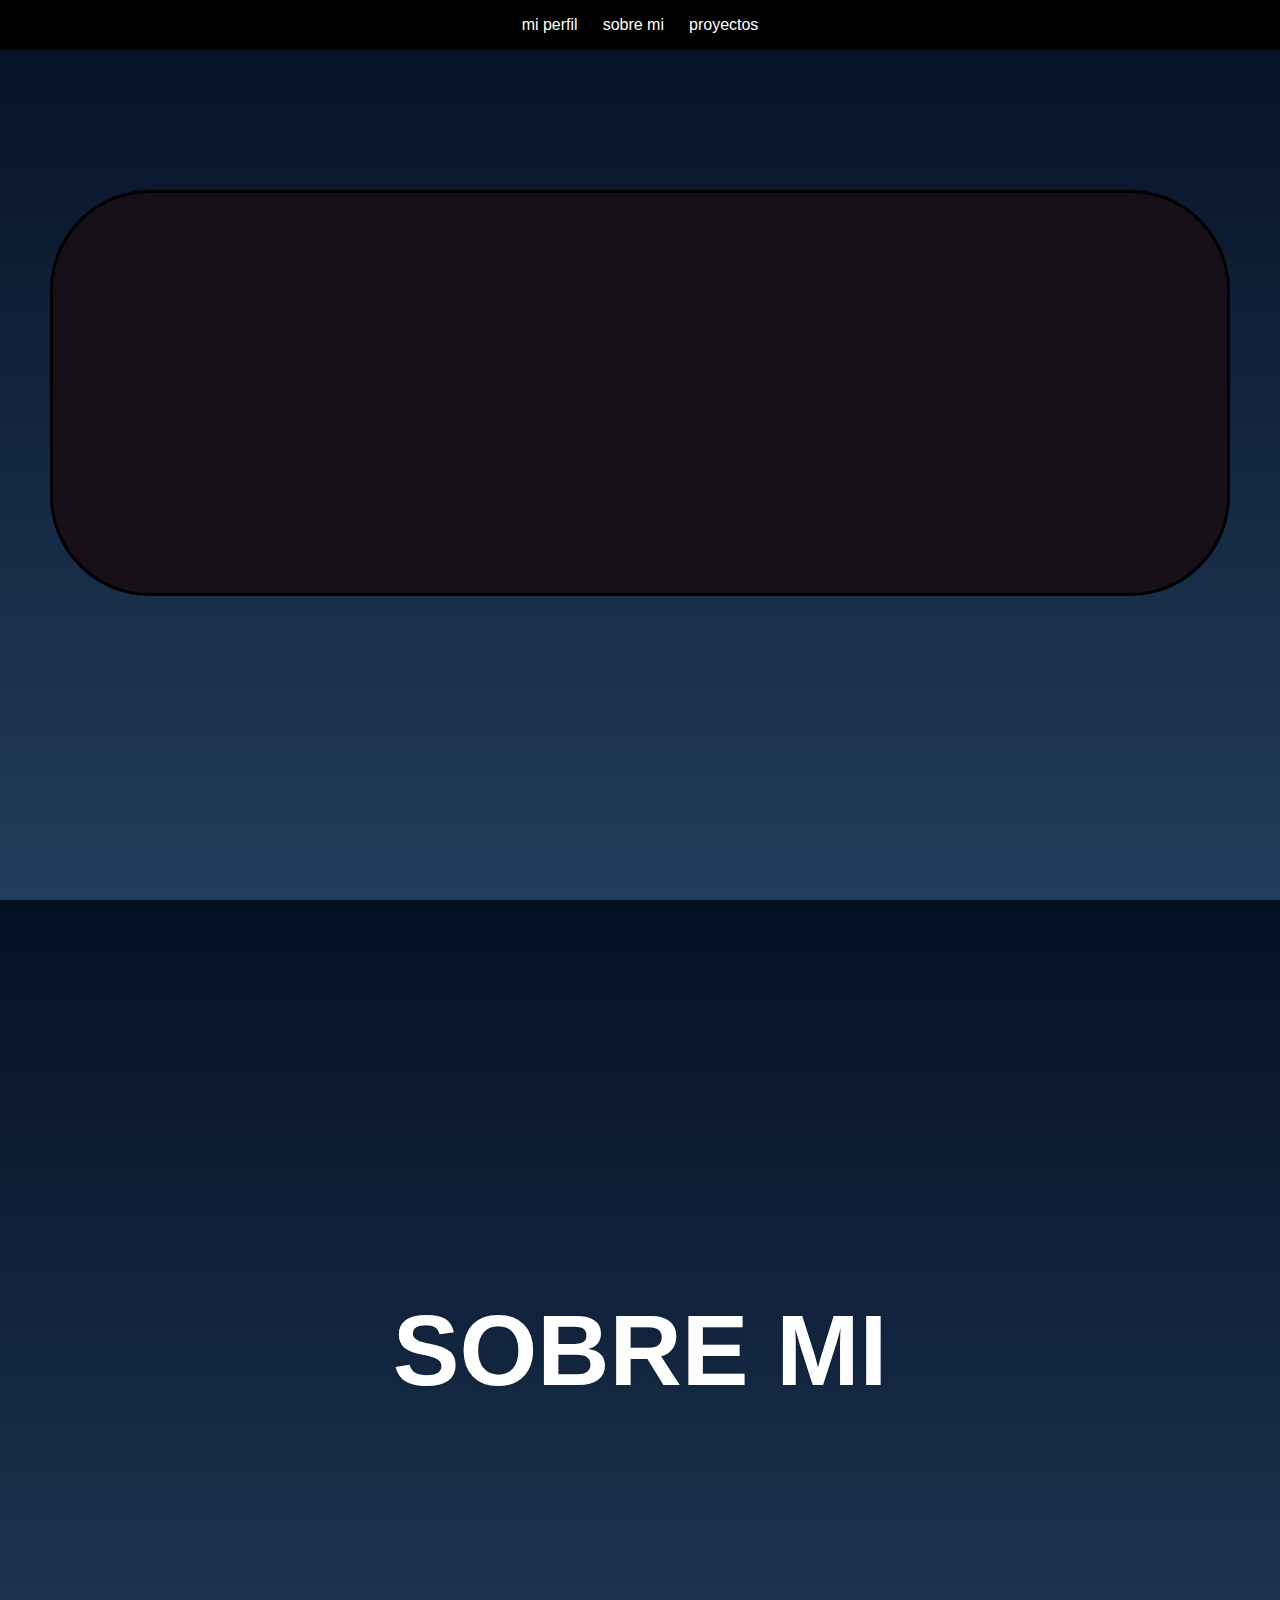
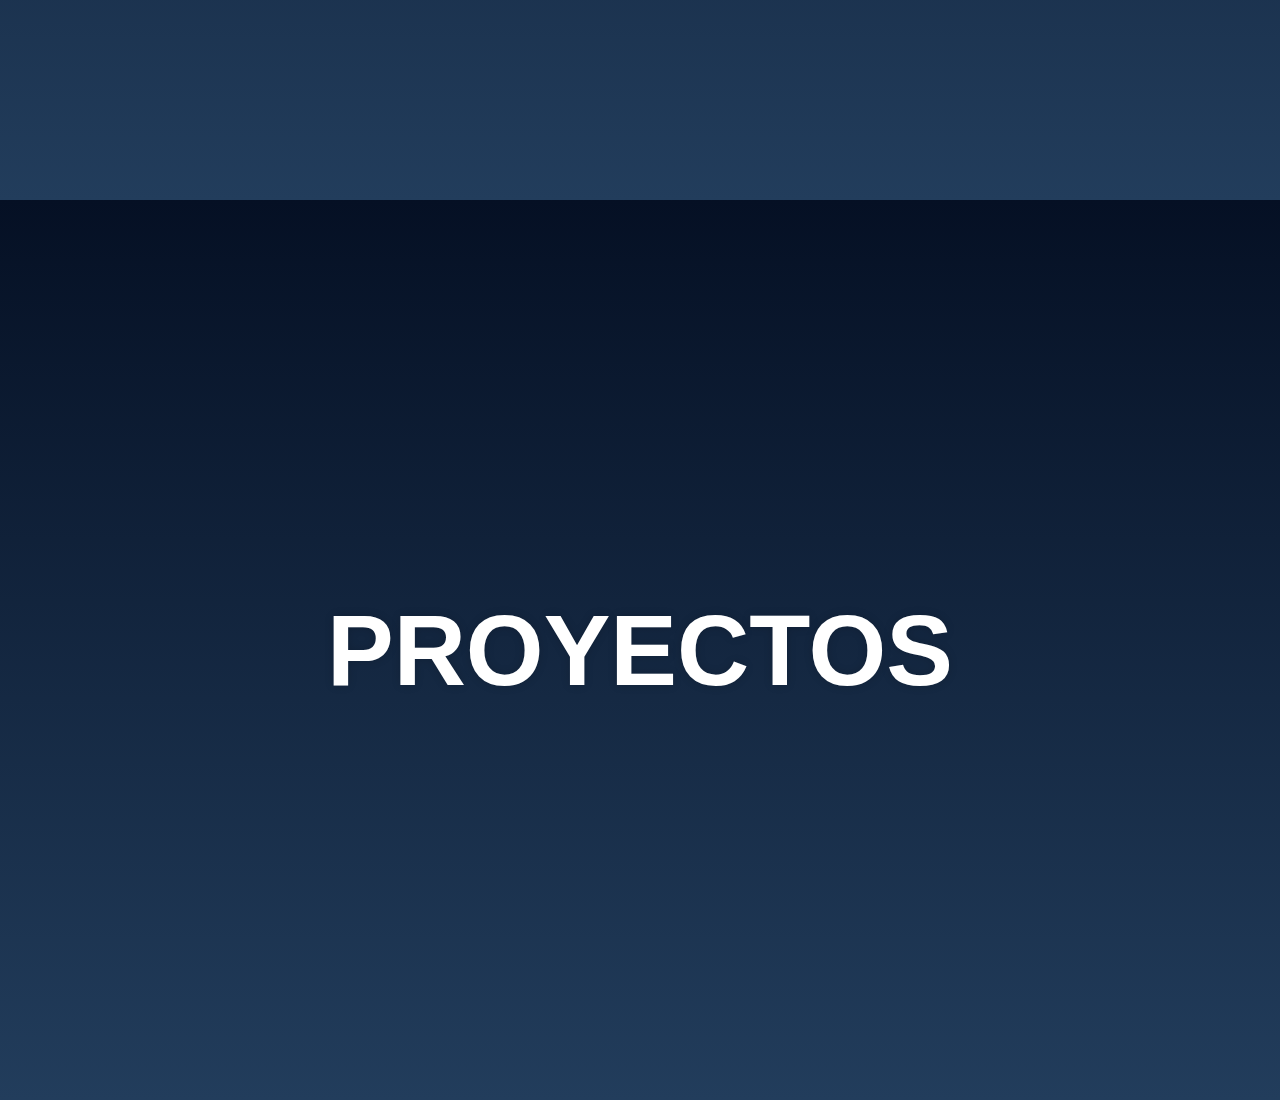
==== proyecto final Keinner Noria/index.html @ ae1bef1b "parte 1" ====
<!DOCTYPE html>
<html lang="en">

<head>
    <meta charset="UTF-8">
    <meta http-equiv="X-UA-Compatible" content="IE=edge">
    <meta name="viewport" content="width=device-width, initial-scale=1.0">
    <link rel="stylesheet" href="./style.css">
    <title>Curriculun de Keinner Noria</title>
</head>

<body>
    <nav>
        <a href="#mi-perfil">mi perfil</a>
        <a href="#sobre-mi">sobre mi</a>
        <a href="#proyectos">proyectos</a>
    </nav>

    <section id="mi-perfil">
        <div class="cuadro">

        </div>
    </section>

    <section id="sobre-mi">
        <h1>sobre mi</h1>
    </section>

    <section id="proyectos">
        <h1>proyectos</h1>
    </section>
</body>
<script src="./script.js"></script>

</html>
---- proyecto final Keinner Noria/style.css ----
html {height: 100%;}body {
    
    background-image: linear-gradient(#051024, rgb(34, 61, 92));
    font-family: 'poppins', sans-serif;
    font-weight: 300;
    font-size: 16px;

}

*,
*::before,
*::after{
    margin: 0;
    padding: 0;
    box-sizing: border-box;
}

HTML{
    scroll-behavior: smooth;
}

h1{
    font-size: 100px;
    font-weight: 900;
    text-align: center;
    text-transform: uppercase;
    color: white;
}

nav{
    width: 100%;
    height: 50px;

    background-color: black;

    display: flex;
    justify-content: center;
    align-items: center;

    position: fixed;
    z-index: 10;
}

nav a:not(:last-child){
    margin-right: 25px;
}

a{
    text-decoration: none;
    color: white;
    transition: color 0.3s ease-in-out;
}

a:hover{
    color: #5EE0C2;
}

section{
    width: 100%;
    height: 100vh;

    display: flex;
    flex-direction: column;
    justify-content: center;
    justify-items: center;

    text-shadow: 0 0 10px rgba(0, 0, 0, 0.16);
}
.cuadro{
    border-style: solid;
    border-radius: 100px;
    padding: 200px;
    margin: 50px;
    background-color: #181018;
    margin-top: -5%;
}
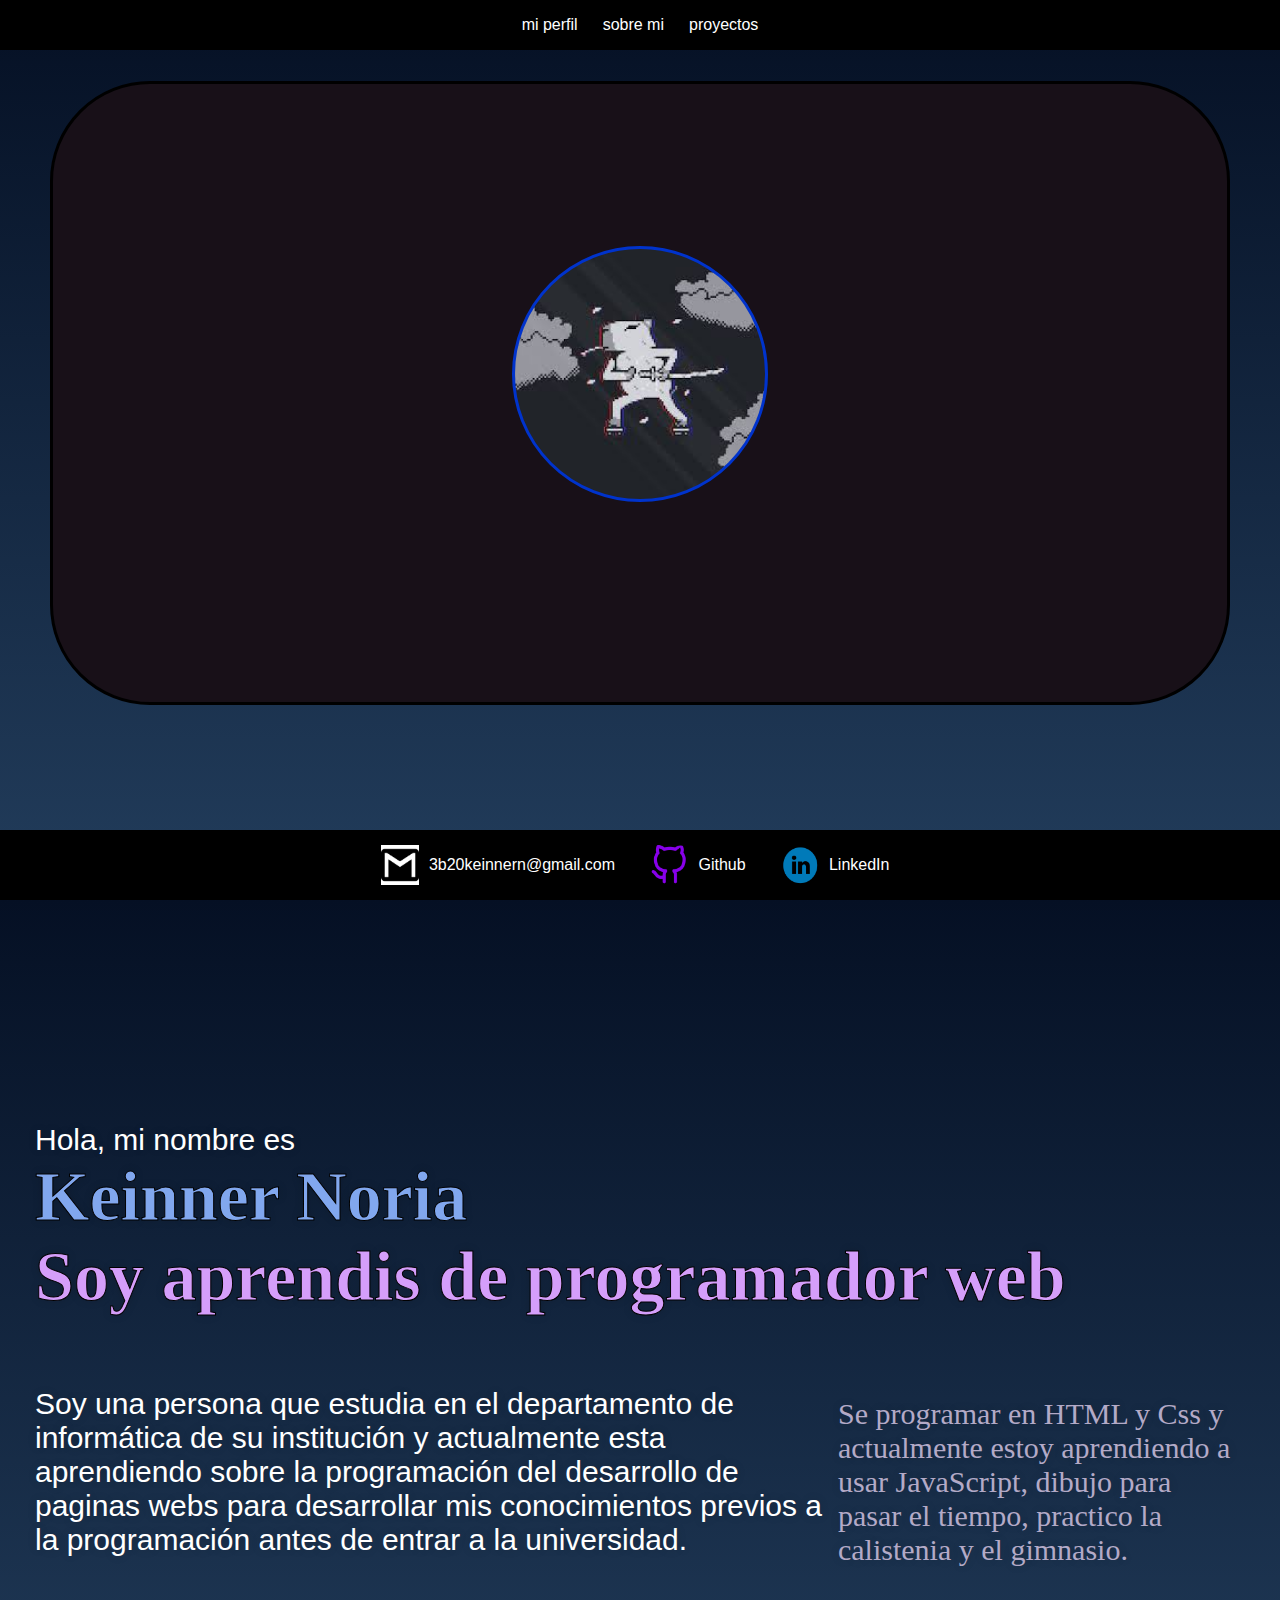
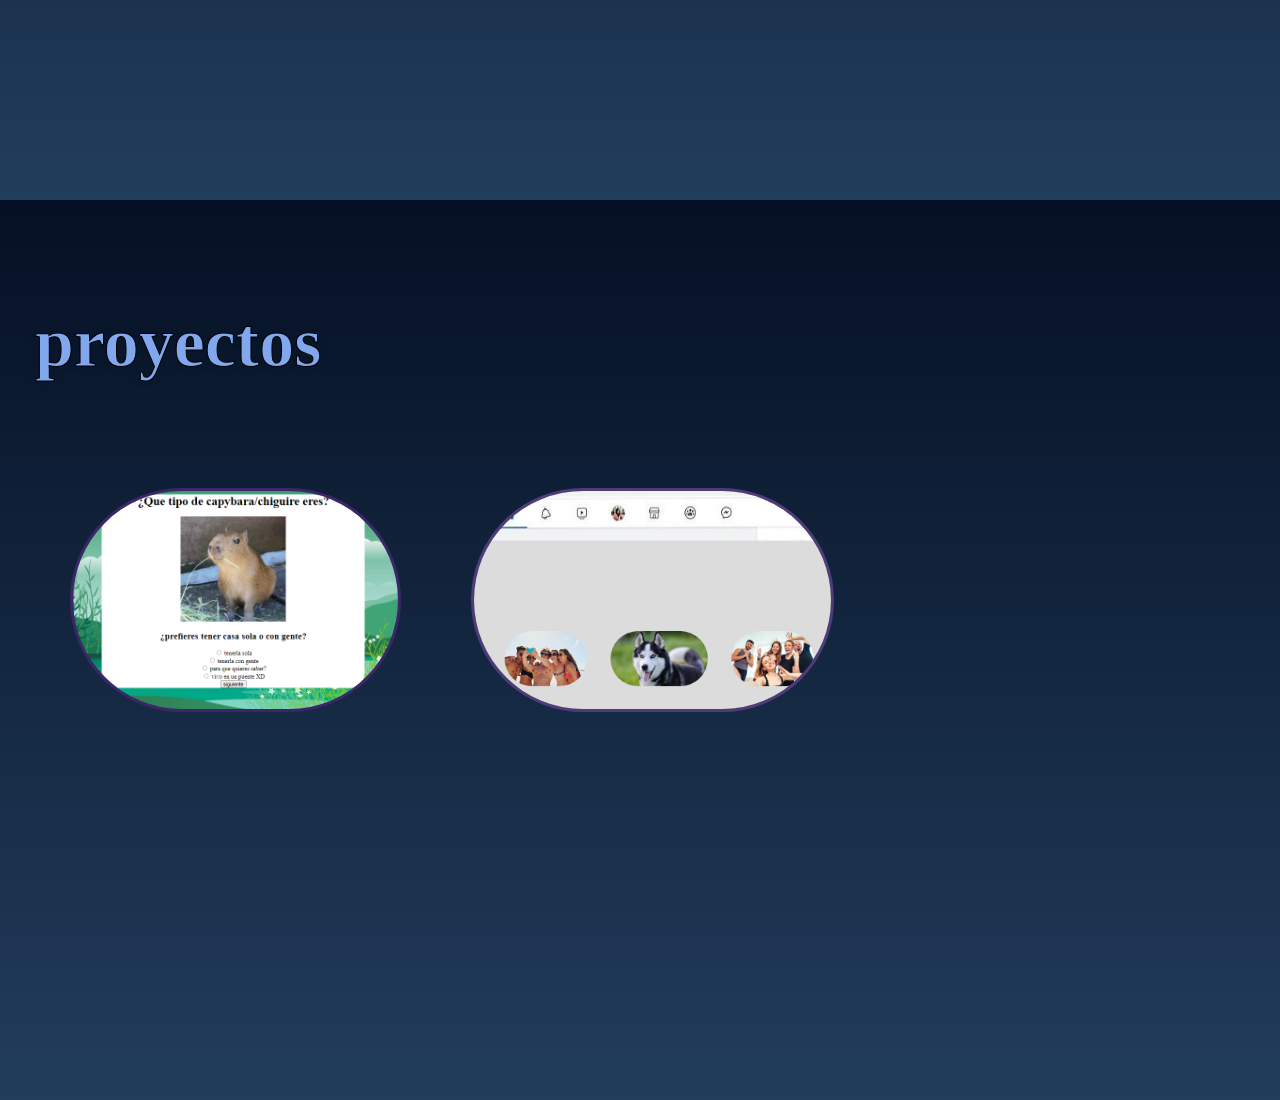
==== commit ffcf9b10: "Add files via upload" ====
--- a/proyecto final Keinner Noria/index.html
+++ b/proyecto final Keinner Noria/index.html
@@ -13,22 +13,50 @@
     <nav>
         <a href="#mi-perfil">mi perfil</a>
         <a href="#sobre-mi">sobre mi</a>
-        <a href="#proyectos">proyectos</a>
+        <a href="#proyectos">proyectos</a>  
     </nav>
 
     <section id="mi-perfil">
         <div class="cuadro">
+            <div class="capa">    
+            </div>
+            <div class="perfil">
+            </div>
 
         </div>
     </section>
 
     <section id="sobre-mi">
-        <h1>sobre mi</h1>
+       <div class="nombre">
+          <p>Hola, mi nombre es</p>
+          <h1>Keinner Noria</h1>
+           <h2>Soy aprendis de programador web
+          </h2>
+        </div>
+        <div class="yo">
+          <p>Soy una persona que estudia en el departamento de informática de su institución y actualmente
+            esta aprendiendo sobre la programación del desarrollo
+             de paginas webs para desarrollar mis
+            conocimientos previos a la programación antes de entrar a la universidad.</p>
+            <p class="habilidades">Se programar en HTML y Css y actualmente estoy aprendiendo a usar JavaScript, dibujo para
+                pasar el tiempo, practico la calistenia y el gimnasio.</p>
+        </div>
     </section>
-
     <section id="proyectos">
-        <h1>proyectos</h1>
+        <h1 class="titulo-proyecto">proyectos</h1>
+        <div class="proyectos">
+         <a href="./proyectos/proyecto 3 Keinner noria final/index.html"> <img class="proyecto1" src="./img/encusta.PNG"></a>
+         <a href="./proyectos/proyecto 3 Keinner Noria y Keylin Guerrero/html/Index.html"> <img class="proyecto2" src="./img/feisbuk.PNG" alt=""></a>
+        </div>
     </section>
+    <div class="navbar">
+        <img class="img" src="./img/GmailLogo.png" alt="">
+        <a href="#mi-correo">3b20keinnern@gmail.com</a>
+        <img class="img" src="./img/GithubLogo.png">
+        <a href="https://github.com/Keinne0712"> Github</a>
+        <img class="img" src="./img/LinkedinLogo.png" alt="">
+        <a href="https://www.linkedin.com/in/keinner-noria-b4454a277/">LinkedIn</a>
+    </div>
 </body>
 <script src="./script.js"></script>
 
--- a/proyecto final Keinner Noria/style.css
+++ b/proyecto final Keinner Noria/style.css
@@ -12,7 +12,7 @@
 *::after{
     margin: 0;
     padding: 0;
-    box-sizing: border-box;
+
 }
 
 HTML{
@@ -20,11 +20,44 @@
 }
 
 h1{
-    font-size: 100px;
+    font-size: 70px;
     font-weight: 900;
-    text-align: center;
-    text-transform: uppercase;
+    font-family: 'Roboto Slab', serif;
+    color:#81A7EE;
+    -webkit-text-stroke: 1px black;
+    
+}
+
+h2{
+    font-size: 70px;
+    font-weight: 900;
+    font-family: 'Roboto Slab', serif;
+    color: #D59EFA;
+    -webkit-text-stroke: 1px black;
+    
+}
+
+p{
+    font-size: 30px;
     color: white;
+    
+}
+.yo{
+    color: #e4c2e4;
+    display: flex;
+    margin: 35px;
+}
+
+.habilidades{
+    font-family: 'Roboto Slab', serif;
+    color: #b3aac7;
+    font-size: 30px;
+    margin: 10px;
+
+}
+
+.nombre{
+    margin: 35px;
 }
 
 nav{
@@ -73,5 +106,119 @@
     margin: 50px;
     background-color: #181018;
     margin-top: -5%;
-}
-
+    background-size: 100%;
+    position: relative;
+    display: flex;
+    justify-content: center;
+    align-items: center;
+    animation: cuadro 10s infinite linear alternate;
+}
+@keyframes cuadro{
+    0%, 20%{
+        background-image: url(./img/banner1.jpg);
+    }
+    25%, 45%{
+        background-image: url(./img/banner2.jpg);
+    }
+    50%, 70%{
+        background-image: url(./img/banner3.jpg);
+    }
+    75%, 100%{
+        background-image: url(./img/banner4.jpg);
+    }
+
+
+}
+.capa{
+    width: auto;
+    height: auto;
+    position:absolute;
+    top: 0;
+    left: 0;
+    background: rgba(0,0,0,0.6);
+
+}
+.perfil{
+    z-index: 1;
+    border-radius: 50%;
+    border: 3px solid #0033cc;
+    width: 250px; 
+    height: 250px;
+    margin-top: -5%;
+    background-size: 100%;
+    display: flex;
+    background-size: 100%;
+    background-image: url(./img/perfil.jpg);
+    
+    
+    
+}
+
+.proyectos{
+    display: flex;
+    margin: 35px;
+    
+}
+
+.proyecto1{
+    height: 40%;
+    border-radius: 500px;
+    margin: 35px;
+    border-color: rgb(60, 38, 105);
+    border-style: solid;
+}
+
+.proyecto2{
+    height: 40%;
+    border-radius: 500px;
+    margin: 35px;
+    border-color: rgb(80, 59, 122);
+    border-style: solid;
+}
+
+.titulo-proyecto{
+    margin: 35px;
+}
+
+.navbar {
+    background-color: #000;
+    color: #fff;
+    height: 70px;
+    position: fixed;
+    bottom: 0; 
+    width: 100%;
+    display: flex;
+    justify-content: center;
+    align-items: center;
+    z-index: 10;
+
+}
+
+.navbar a {
+    color: #fff;
+    display: inline-block;
+    padding: 10px;
+    
+}
+
+.navbar a:not(:last-child){
+    margin-right: 25px;
+}
+
+.navbar a{
+    text-decoration: none;
+    color: white;
+    transition: color 0.3s ease-in-out;
+}
+
+.navbar a:hover{
+    color: #5EE0C2;
+}
+
+.img{
+    width: 3%;
+    height: 40px;
+    display: flex;
+}
+
+
